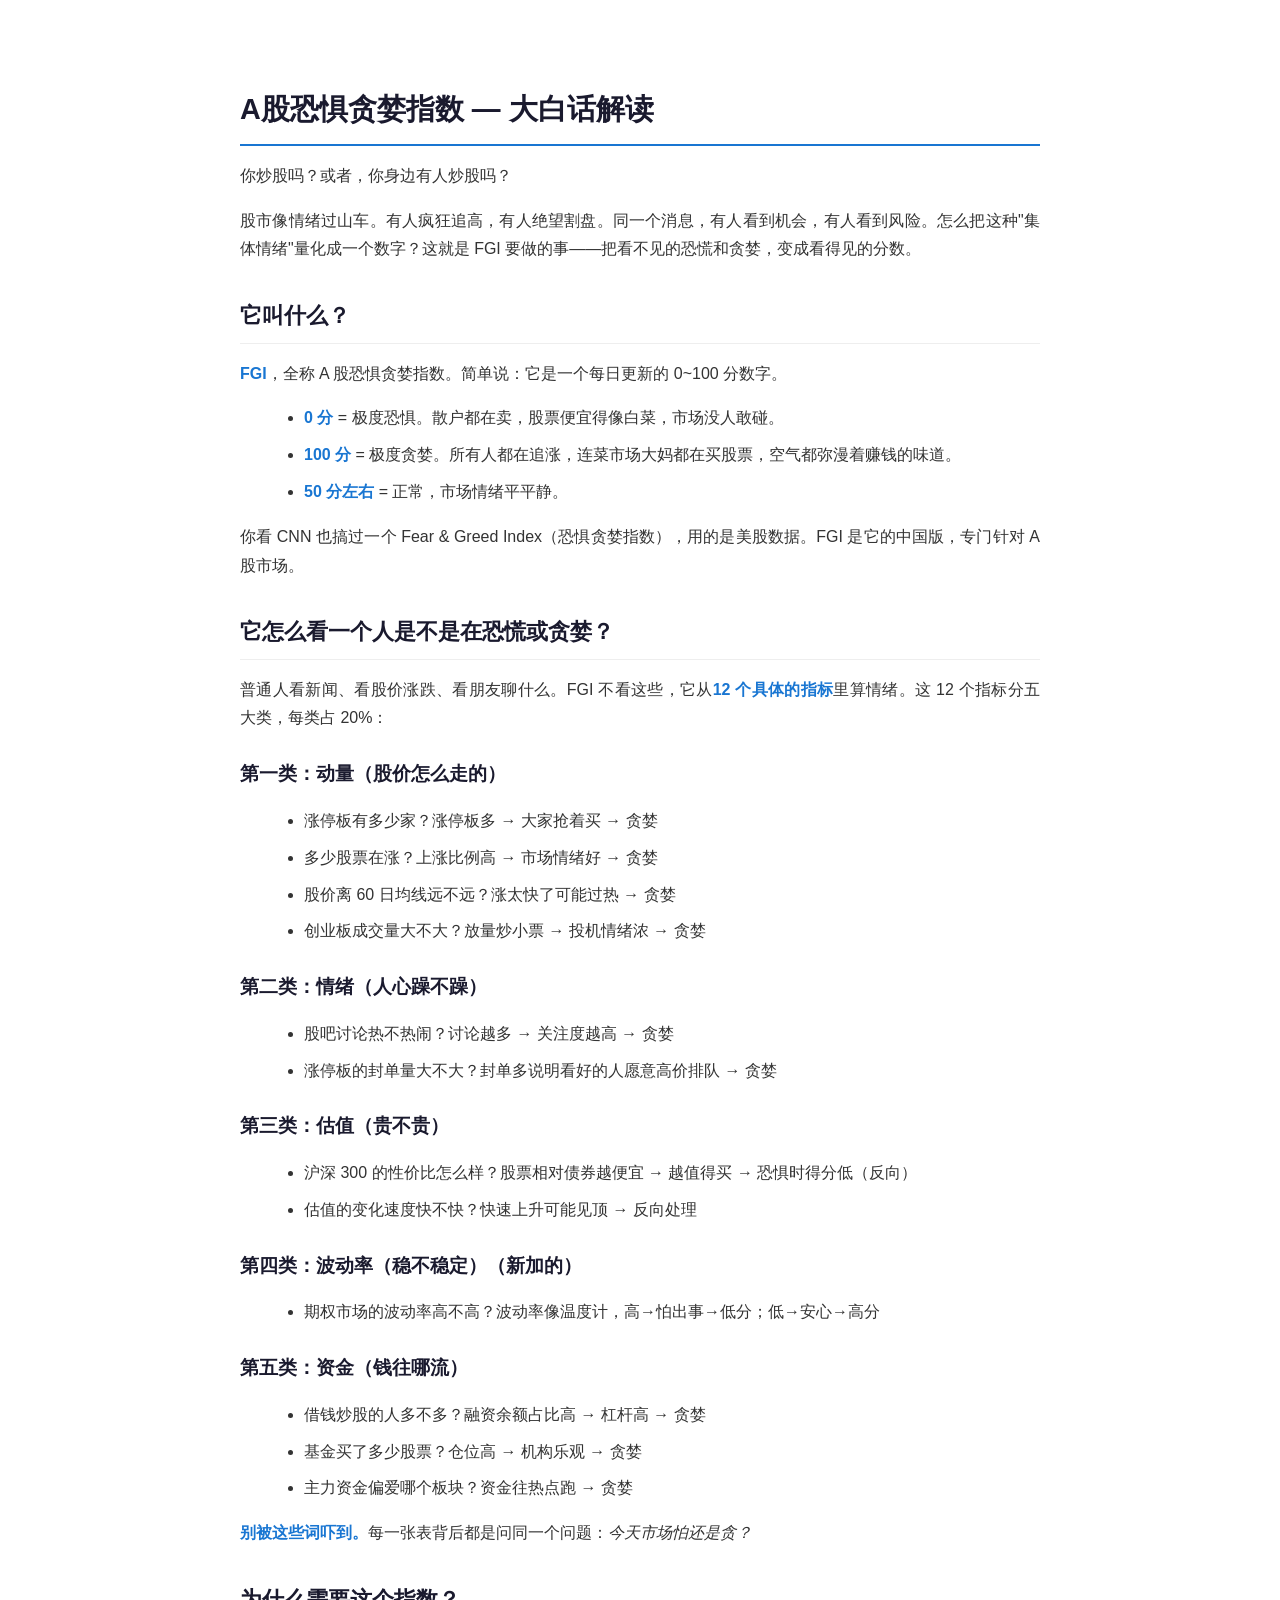
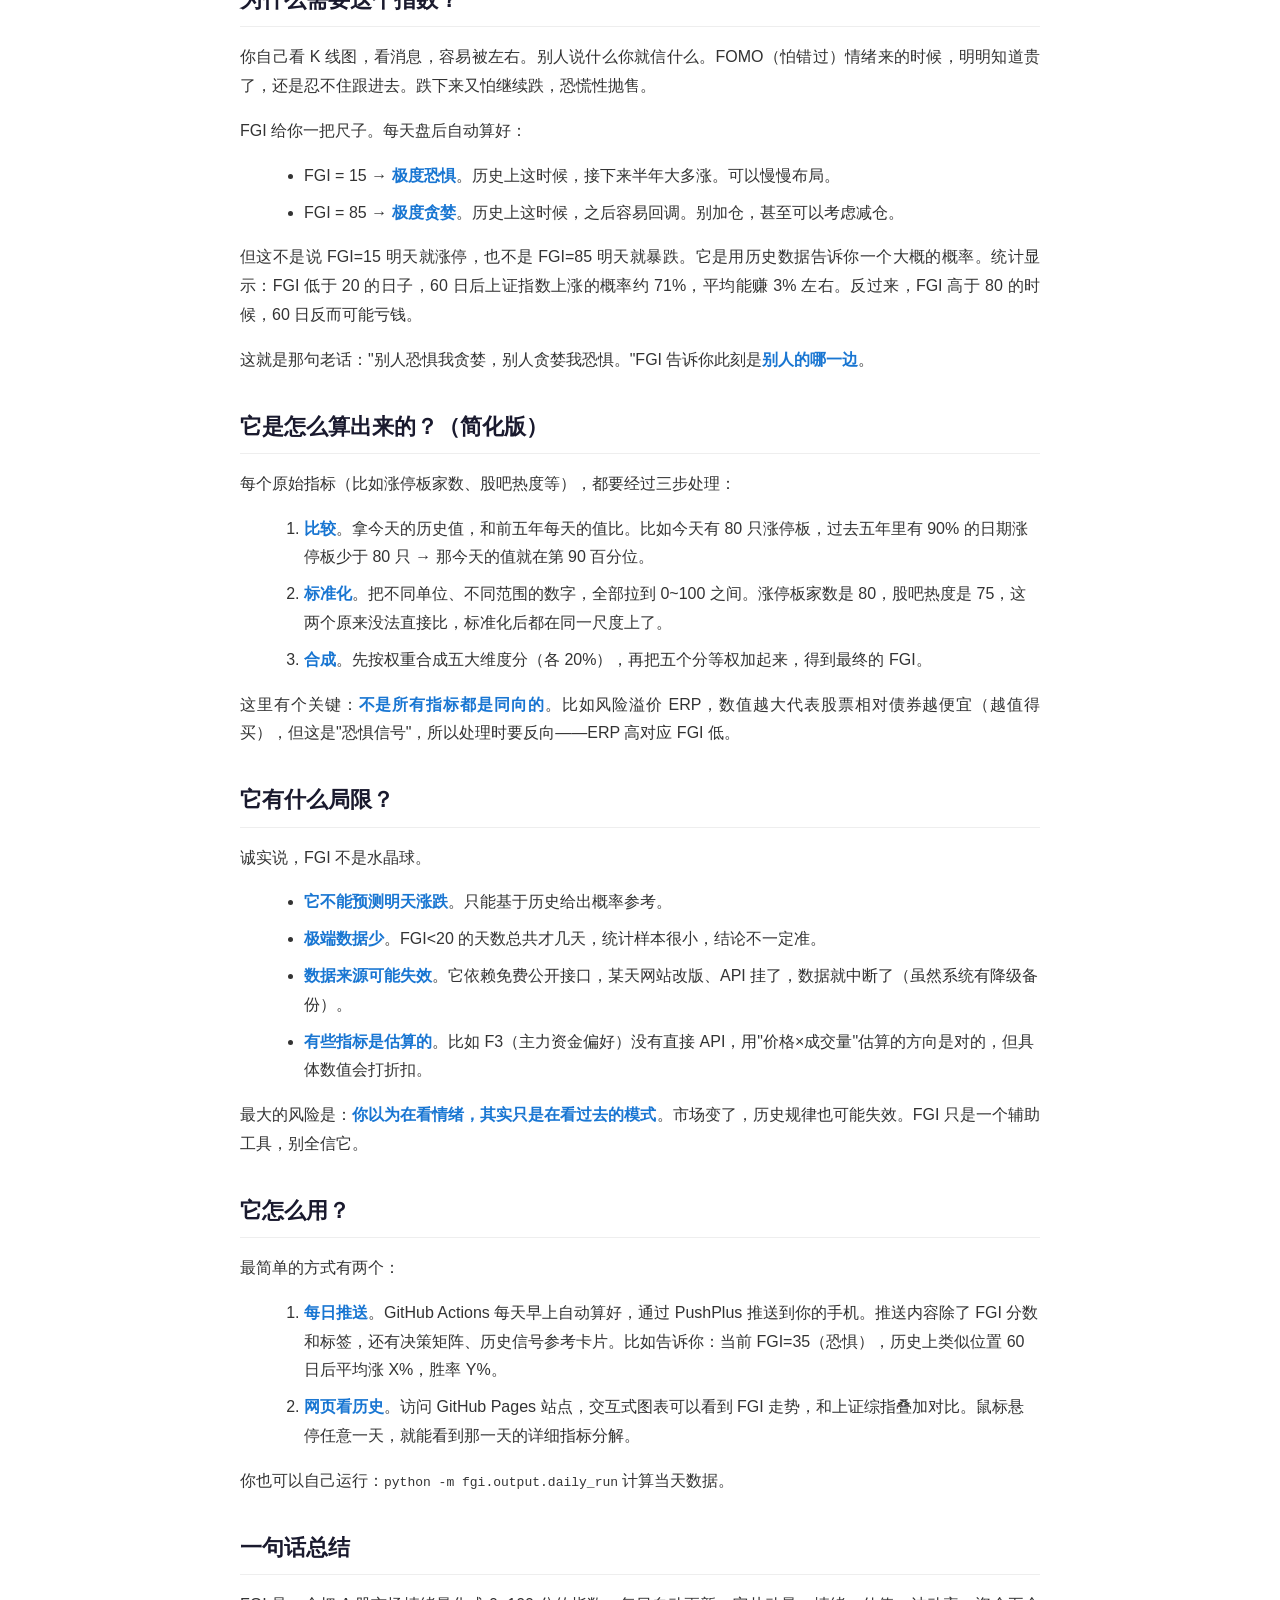
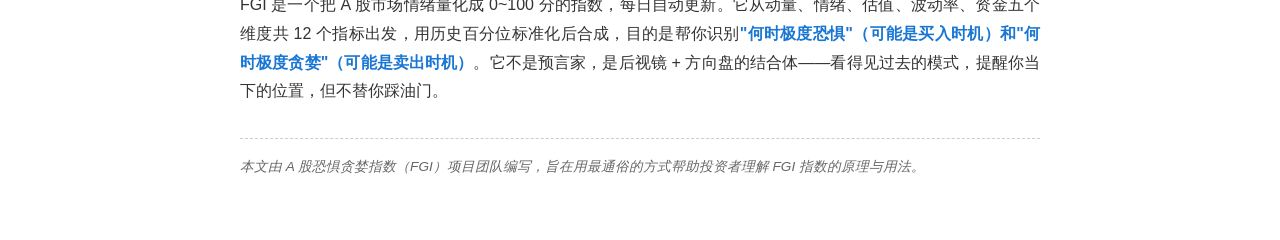
==== docs/A股恐惧贪婪指数__简单解释.html @ 50b9e072 "feat: create HTML version of plain explanation for better rendering in GitHub Pages, update links ac" ====
<!DOCTYPE html>
<html lang="zh-CN">
<head>
  <meta charset="UTF-8">
  <meta name="viewport" content="width=device-width, initial-scale=1.0">
  <title>A股恐惧贪婪指数—大白话解读</title>
  <style>
    body {
      font-family: -apple-system, BlinkMacSystemFont, "SF Pro Text", "Helvetica Neue", "PingFang SC", "Microsoft YaHei", sans-serif;
      line-height: 1.8;
      color: #333;
      max-width: 800px;
      margin: 40px auto;
      padding: 20px;
      background: #fff;
    }
    h1, h2, h3 {
      color: #1a1a2e;
      margin-top: 24px;
      margin-bottom: 12px;
    }
    h1 { font-size: 1.8rem; border-bottom: 2px solid #1976d2; padding-bottom: 8px; }
    h2 { font-size: 1.4rem; border-bottom: 1px solid #eee; padding-bottom: 6px; margin-top: 32px; }
    p { margin-bottom: 16px; text-align: justify; }
    ul, ol { margin-left: 24px; margin-bottom: 16px; }
    li { margin-bottom: 8px; }
    strong { color: #1976d2; }
    pre {
      background: #f5f5f5;
      padding: 16px;
      border-radius: 6px;
      overflow-x: auto;
      font-family: monospace;
      font-size: 0.95rem;
    }
    .footnote {
      font-size: 0.85rem;
      color: #666;
      font-style: italic;
      margin-top: 32px;
      padding-top: 16px;
      border-top: 1px dashed #ccc;
    }
  </style>
</head>
<body>

<h1>A股恐惧贪婪指数 — 大白话解读</h1>

<p>你炒股吗？或者，你身边有人炒股吗？</p>

<p>股市像情绪过山车。有人疯狂追高，有人绝望割盘。同一个消息，有人看到机会，有人看到风险。怎么把这种"集体情绪"量化成一个数字？这就是 FGI 要做的事——把看不见的恐慌和贪婪，变成看得见的分数。</p>

<h2>它叫什么？</h2>

<p><strong>FGI</strong>，全称 A 股恐惧贪婪指数。简单说：它是一个每日更新的 0~100 分数字。</p>

<ul>
  <li><strong>0 分</strong> = 极度恐惧。散户都在卖，股票便宜得像白菜，市场没人敢碰。</li>
  <li><strong>100 分</strong> = 极度贪婪。所有人都在追涨，连菜市场大妈都在买股票，空气都弥漫着赚钱的味道。</li>
  <li><strong>50 分左右</strong> = 正常，市场情绪平平静。</li>
</ul>

<p>你看 CNN 也搞过一个 Fear & Greed Index（恐惧贪婪指数），用的是美股数据。FGI 是它的中国版，专门针对 A 股市场。</p>

<h2>它怎么看一个人是不是在恐慌或贪婪？</h2>

<p>普通人看新闻、看股价涨跌、看朋友聊什么。FGI 不看这些，它从<strong>12 个具体的指标</strong>里算情绪。这 12 个指标分五大类，每类占 20%：</p>

<h3>第一类：动量（股价怎么走的）</h3>
<ul>
  <li>涨停板有多少家？涨停板多 → 大家抢着买 → 贪婪</li>
  <li>多少股票在涨？上涨比例高 → 市场情绪好 → 贪婪</li>
  <li>股价离 60 日均线远不远？涨太快了可能过热 → 贪婪</li>
  <li>创业板成交量大不大？放量炒小票 → 投机情绪浓 → 贪婪</li>
</ul>

<h3>第二类：情绪（人心躁不躁）</h3>
<ul>
  <li>股吧讨论热不热闹？讨论越多 → 关注度越高 → 贪婪</li>
  <li>涨停板的封单量大不大？封单多说明看好的人愿意高价排队 → 贪婪</li>
</ul>

<h3>第三类：估值（贵不贵）</h3>
<ul>
  <li>沪深 300 的性价比怎么样？股票相对债券越便宜 → 越值得买 → 恐惧时得分低（反向）</li>
  <li>估值的变化速度快不快？快速上升可能见顶 → 反向处理</li>
</ul>

<h3>第四类：波动率（稳不稳定）（新加的）</h3>
<ul>
  <li>期权市场的波动率高不高？波动率像温度计，高→怕出事→低分；低→安心→高分</li>
</ul>

<h3>第五类：资金（钱往哪流）</h3>
<ul>
  <li>借钱炒股的人多不多？融资余额占比高 → 杠杆高 → 贪婪</li>
  <li>基金买了多少股票？仓位高 → 机构乐观 → 贪婪</li>
  <li>主力资金偏爱哪个板块？资金往热点跑 → 贪婪</li>
</ul>

<p><strong>别被这些词吓到。</strong>每一张表背后都是问同一个问题：<em>今天市场怕还是贪？</em></p>

<h2>为什么需要这个指数？</h2>

<p>你自己看 K 线图，看消息，容易被左右。别人说什么你就信什么。FOMO（怕错过）情绪来的时候，明明知道贵了，还是忍不住跟进去。跌下来又怕继续跌，恐慌性抛售。</p>

<p>FGI 给你一把尺子。每天盘后自动算好：</p>

<ul>
  <li>FGI = 15 → <strong>极度恐惧</strong>。历史上这时候，接下来半年大多涨。可以慢慢布局。</li>
  <li>FGI = 85 → <strong>极度贪婪</strong>。历史上这时候，之后容易回调。别加仓，甚至可以考虑减仓。</li>
</ul>

<p>但这不是说 FGI=15 明天就涨停，也不是 FGI=85 明天就暴跌。它是用历史数据告诉你一个大概的概率。统计显示：FGI 低于 20 的日子，60 日后上证指数上涨的概率约 71%，平均能赚 3% 左右。反过来，FGI 高于 80 的时候，60 日反而可能亏钱。</p>

<p>这就是那句老话："别人恐惧我贪婪，别人贪婪我恐惧。"FGI 告诉你此刻是<strong>别人的哪一边</strong>。</p>

<h2>它是怎么算出来的？（简化版）</h2>

<p>每个原始指标（比如涨停板家数、股吧热度等），都要经过三步处理：</p>

<ol>
  <li><strong>比较</strong>。拿今天的历史值，和前五年每天的值比。比如今天有 80 只涨停板，过去五年里有 90% 的日期涨停板少于 80 只 → 那今天的值就在第 90 百分位。</li>
  <li><strong>标准化</strong>。把不同单位、不同范围的数字，全部拉到 0~100 之间。涨停板家数是 80，股吧热度是 75，这两个原来没法直接比，标准化后都在同一尺度上了。</li>
  <li><strong>合成</strong>。先按权重合成五大维度分（各 20%），再把五个分等权加起来，得到最终的 FGI。</li>
</ol>

<p>这里有个关键：<strong>不是所有指标都是同向的</strong>。比如风险溢价 ERP，数值越大代表股票相对债券越便宜（越值得买），但这是"恐惧信号"，所以处理时要反向——ERP 高对应 FGI 低。</p>

<h2>它有什么局限？</h2>

<p>诚实说，FGI 不是水晶球。</p>

<ul>
  <li><strong>它不能预测明天涨跌</strong>。只能基于历史给出概率参考。</li>
  <li><strong>极端数据少</strong>。FGI&lt;20 的天数总共才几天，统计样本很小，结论不一定准。</li>
  <li><strong>数据来源可能失效</strong>。它依赖免费公开接口，某天网站改版、API 挂了，数据就中断了（虽然系统有降级备份）。</li>
  <li><strong>有些指标是估算的</strong>。比如 F3（主力资金偏好）没有直接 API，用"价格×成交量"估算的方向是对的，但具体数值会打折扣。</li>
</ul>

<p>最大的风险是：<strong>你以为在看情绪，其实只是在看过去的模式</strong>。市场变了，历史规律也可能失效。FGI 只是一个辅助工具，别全信它。</p>

<h2>它怎么用？</h2>

<p>最简单的方式有两个：</p>

<ol>
  <li><strong>每日推送</strong>。GitHub Actions 每天早上自动算好，通过 PushPlus 推送到你的手机。推送内容除了 FGI 分数和标签，还有决策矩阵、历史信号参考卡片。比如告诉你：当前 FGI=35（恐惧），历史上类似位置 60 日后平均涨 X%，胜率 Y%。</li>
  <li><strong>网页看历史</strong>。访问 GitHub Pages 站点，交互式图表可以看到 FGI 走势，和上证综指叠加对比。鼠标悬停任意一天，就能看到那一天的详细指标分解。</li>
</ol>

<p>你也可以自己运行：<code>python -m fgi.output.daily_run</code> 计算当天数据。</p>

<h2>一句话总结</h2>

<p>FGI 是一个把 A 股市场情绪量化成 0~100 分的指数，每日自动更新。它从动量、情绪、估值、波动率、资金五个维度共 12 个指标出发，用历史百分位标准化后合成，目的是帮你识别<strong>"何时极度恐惧"（可能是买入时机）和"何时极度贪婪"（可能是卖出时机）</strong>。它不是预言家，是后视镜 + 方向盘的结合体——看得见过去的模式，提醒你当下的位置，但不替你踩油门。</p>

<div class="footnote">本文由 A 股恐惧贪婪指数（FGI）项目团队编写，旨在用最通俗的方式帮助投资者理解 FGI 指数的原理与用法。</div>

</body>
</html>
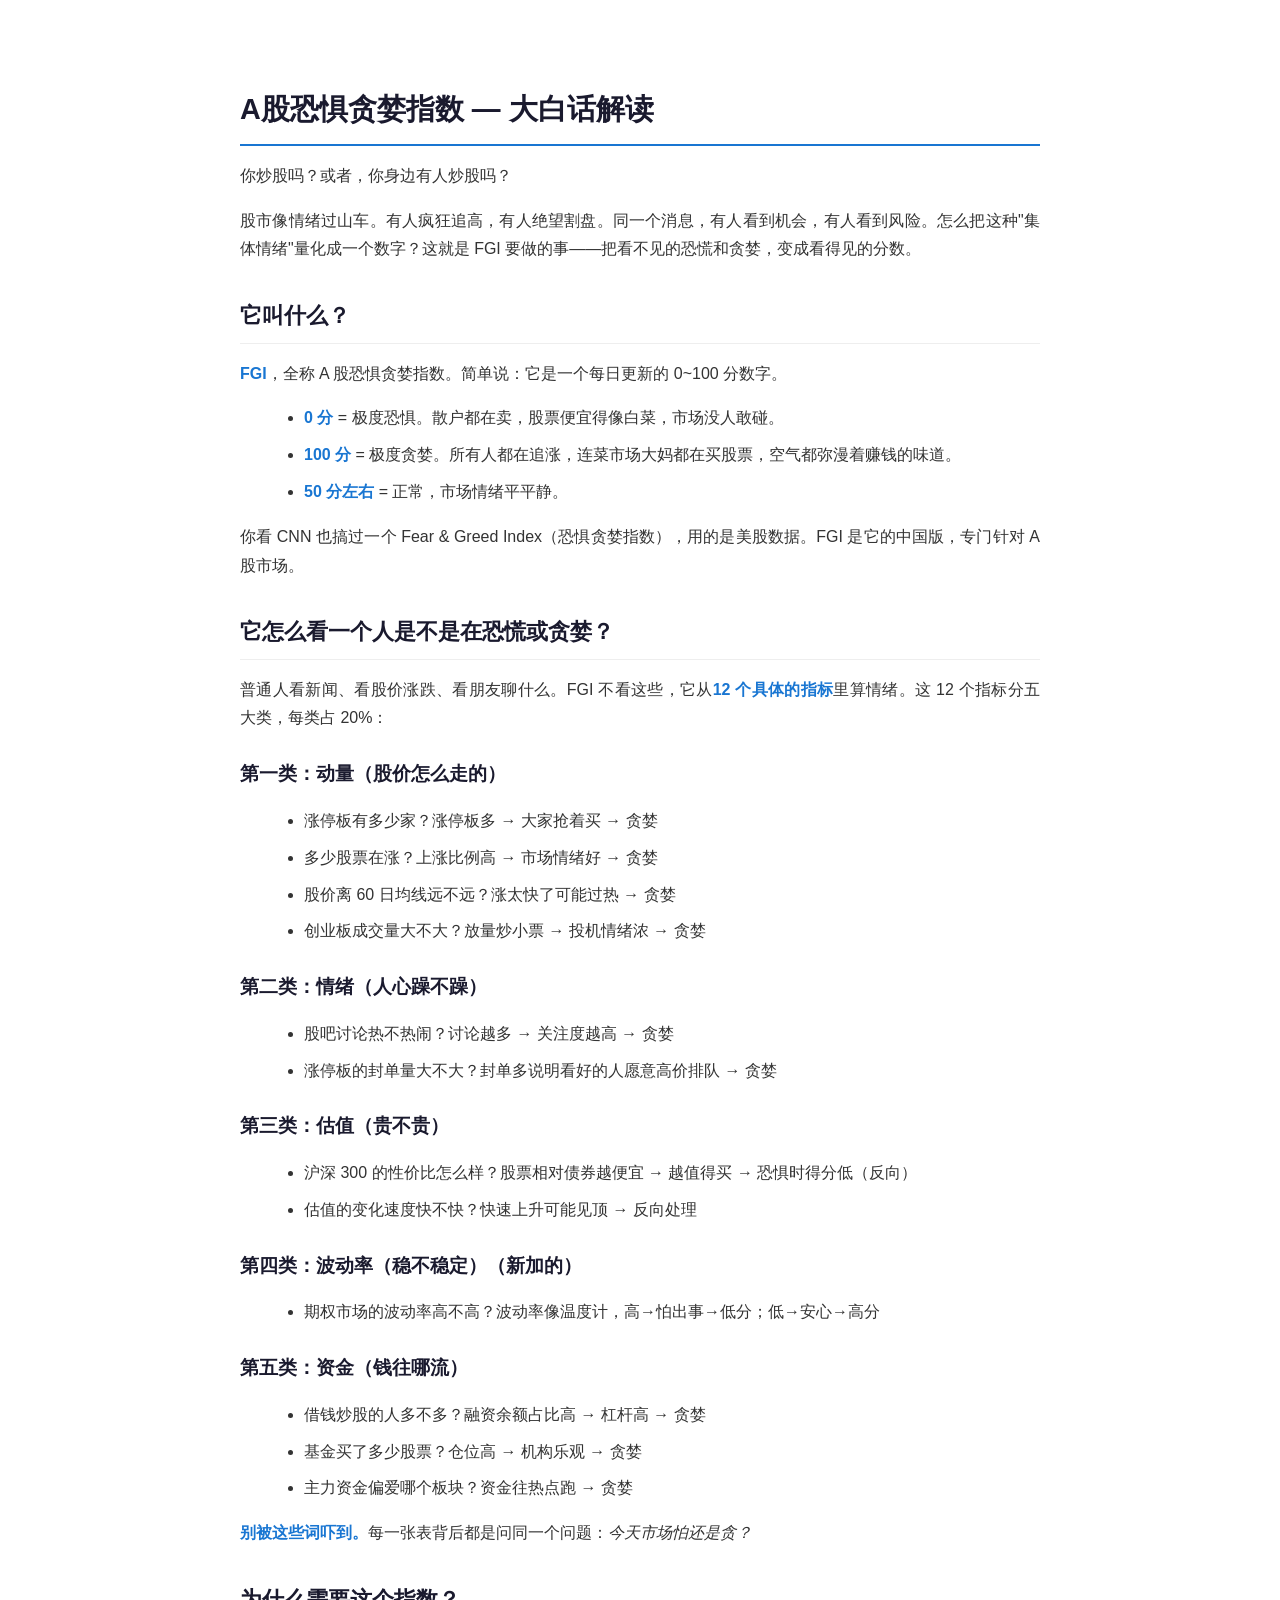
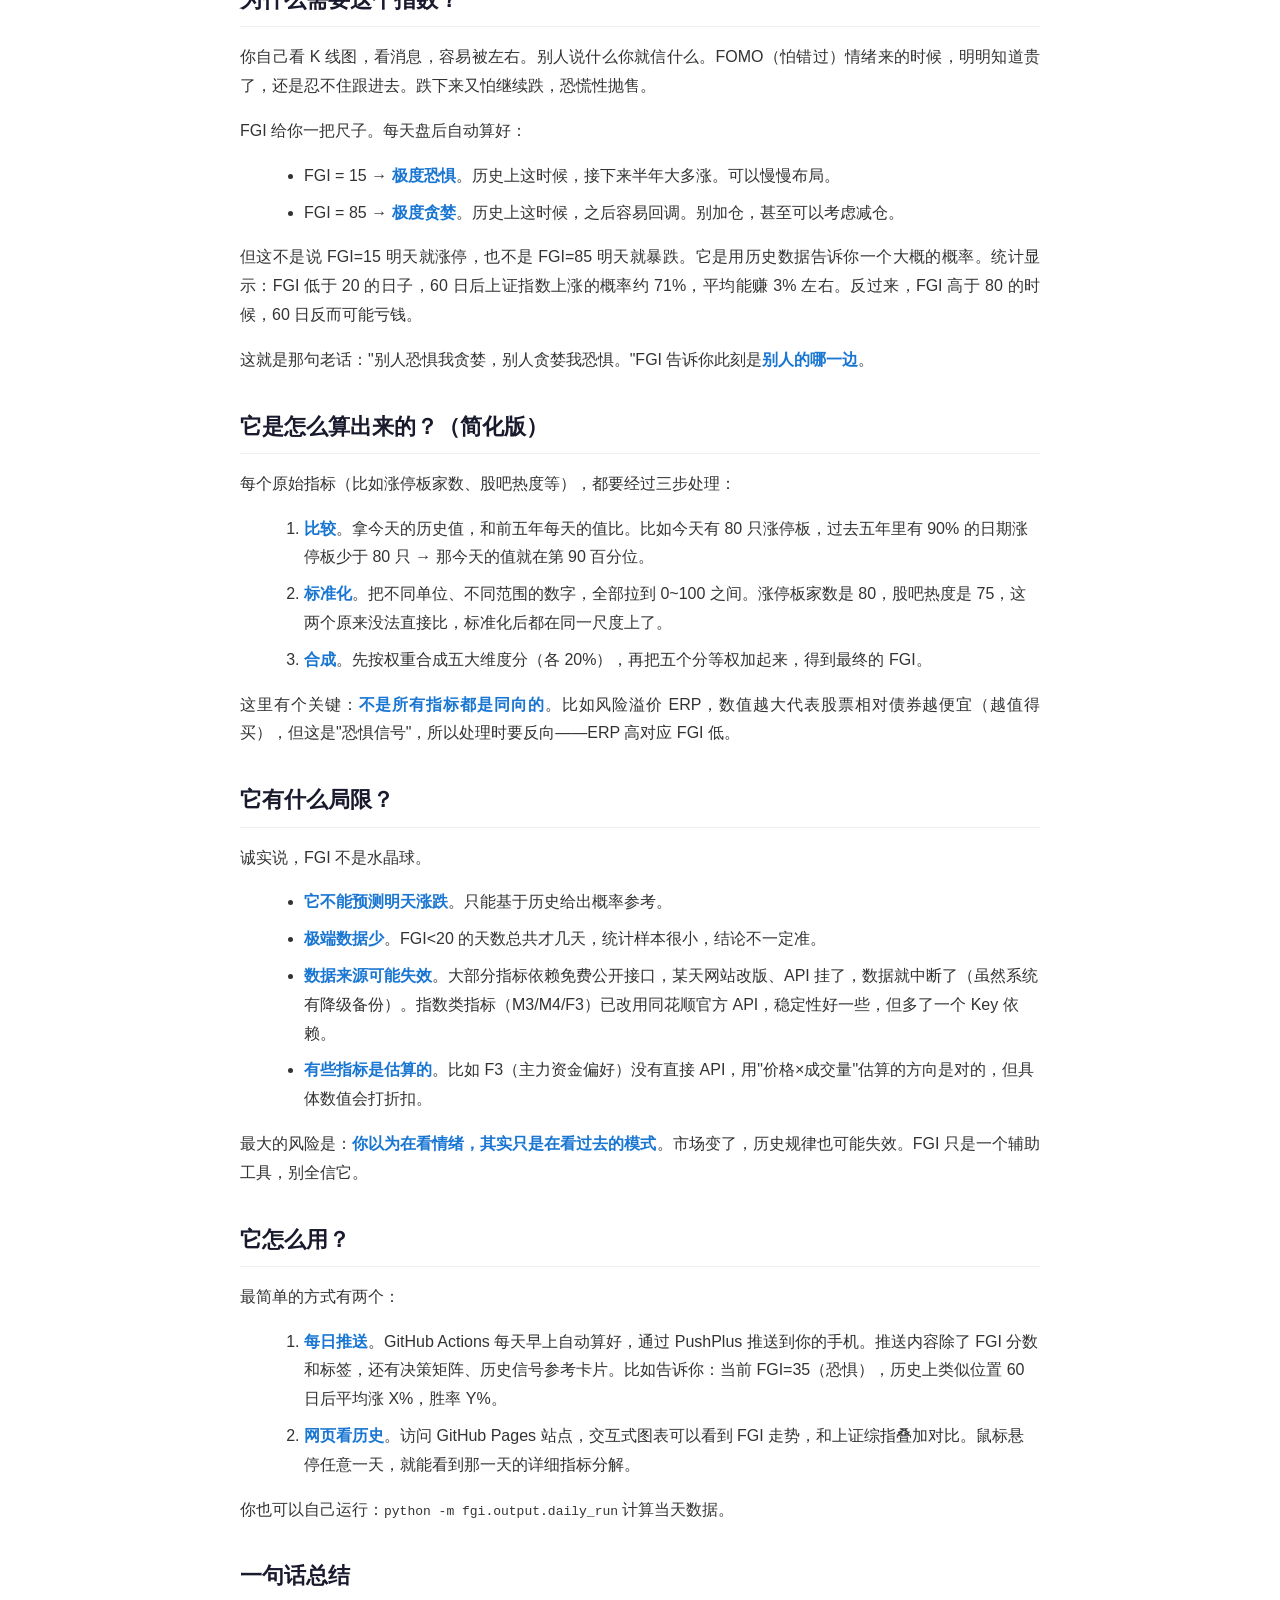
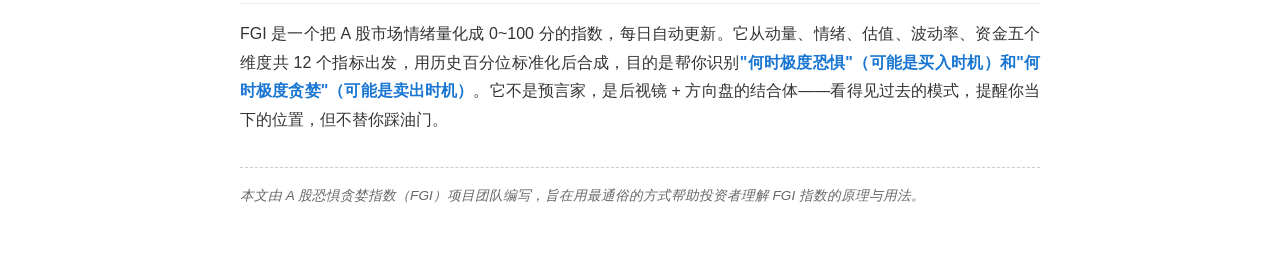
==== commit 443a4b6e: "docs: sync README and explainer with the Fuyao/health-gate changes - README：数据源从 4 个改为 5 个、链图补 Fuyao" ====
--- a/docs/A股恐惧贪婪指数__简单解释.html
+++ b/docs/A股恐惧贪婪指数__简单解释.html
@@ -135,7 +135,7 @@
 <ul>
   <li><strong>它不能预测明天涨跌</strong>。只能基于历史给出概率参考。</li>
   <li><strong>极端数据少</strong>。FGI&lt;20 的天数总共才几天，统计样本很小，结论不一定准。</li>
-  <li><strong>数据来源可能失效</strong>。它依赖免费公开接口，某天网站改版、API 挂了，数据就中断了（虽然系统有降级备份）。</li>
+  <li><strong>数据来源可能失效</strong>。大部分指标依赖免费公开接口，某天网站改版、API 挂了，数据就中断了（虽然系统有降级备份）。指数类指标（M3/M4/F3）已改用同花顺官方 API，稳定性好一些，但多了一个 Key 依赖。</li>
   <li><strong>有些指标是估算的</strong>。比如 F3（主力资金偏好）没有直接 API，用"价格×成交量"估算的方向是对的，但具体数值会打折扣。</li>
 </ul>
 
